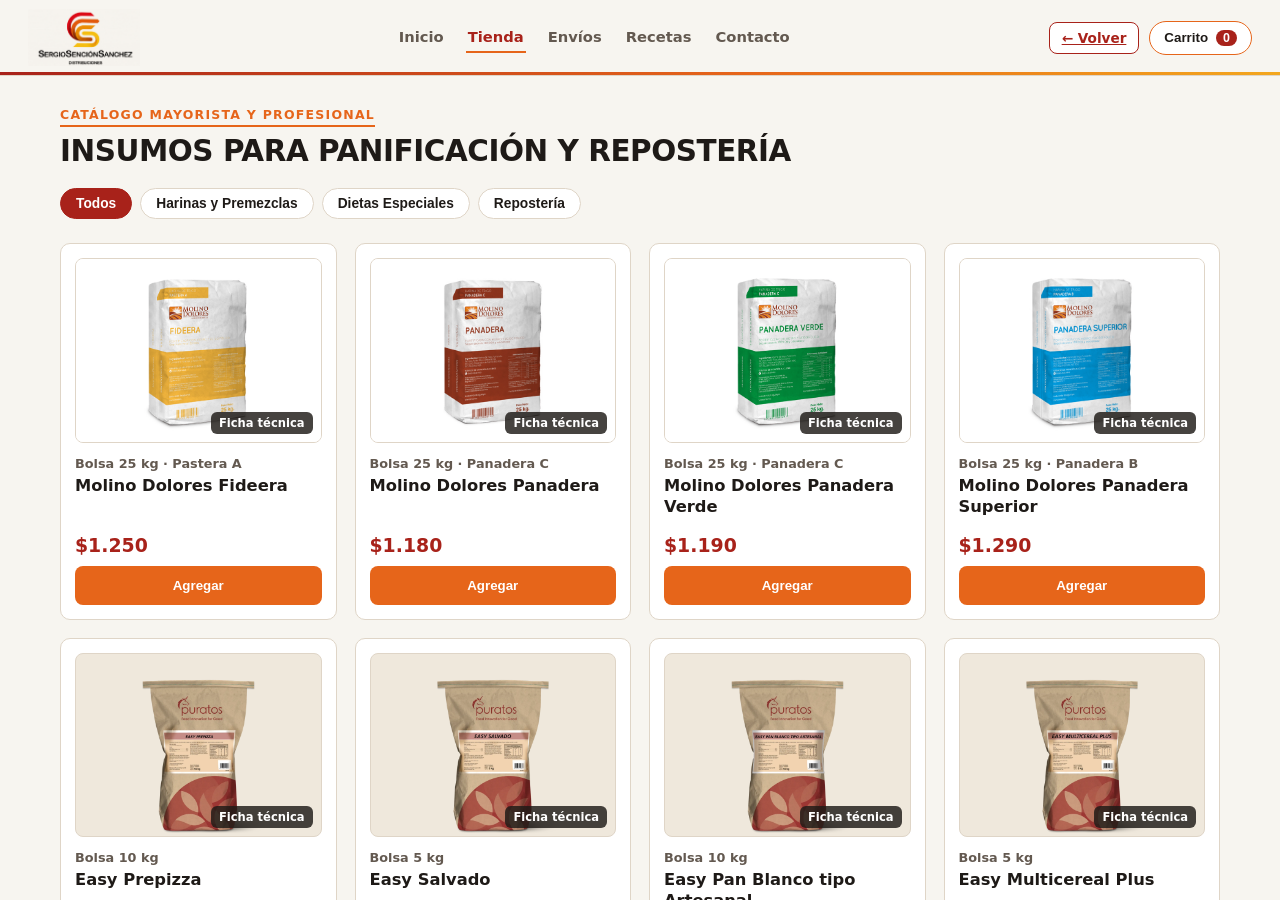
==== tienda.html @ 0acab4e1 "Add files via upload" ====
<!DOCTYPE html>
<html lang="es">
<head>
  <meta charset="UTF-8" />
  <meta name="viewport" content="width=device-width, initial-scale=1.0" />
  <title>Tienda — Sergio Sención Sánchez Distribuciones</title>
  <link rel="stylesheet" href="styles.css" />
</head>
<body>
  <header class="topbar">
    <a href="index.html" class="brand" aria-label="Sergio Sención Sánchez Distribuciones - Inicio">
      <img
        src="logo sergio.png"
        alt="Sergio Sención Sánchez Distribuciones"
        class="brand-logo"
      />
    </a>

    <nav class="main-nav" aria-label="Secciones principales">
      <a href="index.html" class="nav-link">Inicio</a>
      <a href="tienda.html" class="nav-link active">Tienda</a>
      <a href="index.html#envios" class="nav-link">Envíos</a>
      <a href="index.html#recetas" class="nav-link">Recetas</a>
      <a href="index.html#contacto" class="nav-link">Contacto</a>
    </nav>

    <div class="topbar-actions">
      <a href="index.html#tienda" class="btn btn-outline" style="padding: 7px 12px; font-size: 0.85rem;">← Volver</a>

      <button type="button" id="open-cart-btn" class="cart-btn" aria-label="Abrir carrito">
        <span class="cart-label">Carrito</span>
        <span id="cart-count" class="badge">0</span>
      </button>

      <button
        type="button"
        id="mobile-menu-btn"
        class="menu-toggle"
        aria-label="Abrir menú de navegación"
        aria-expanded="false"
        aria-controls="mobile-drawer"
      >
        <span></span>
        <span></span>
        <span></span>
      </button>
    </div>

    <div class="progress-track" aria-hidden="true">
      <div id="scroll-progress" class="progress-fill" style="width: 100%;"></div>
    </div>
  </header>

  <!-- MENÚ DESPLEGABLE PARA MÓVILES -->
  <nav id="mobile-drawer" class="mobile-drawer" aria-label="Navegación móvil" aria-hidden="true">
    <a href="index.html" class="mobile-link">Inicio</a>
    <a href="tienda.html" class="mobile-link active">Tienda</a>
    <a href="index.html#envios" class="mobile-link">Envíos</a>
    <a href="index.html#recetas" class="mobile-link">Recetas</a>
    <a href="index.html#contacto" class="mobile-link">Contacto</a>
  </nav>

  <main id="horizontal-stage" class="stage" tabindex="0">
    <!-- CATÁLOGO COMPLETO -->
    <section id="tienda" class="panel panel-store is-visible" data-index="0">
      <div class="panel-inner column-layout">
        <header class="section-header reveal">
          <div>
            <span class="kicker">Catálogo Mayorista y Profesional</span>
            <h2>Insumos para panificación y repostería</h2>
          </div>
          <div class="filter-bar" role="group" aria-label="Filtrar catálogo">
            <button type="button" class="filter-pill active" data-category="todos">Todos</button>
            <button type="button" class="filter-pill" data-category="harinas">Harinas y Premezclas</button>
            <button type="button" class="filter-pill" data-category="especiales">Dietas Especiales</button>
            <button type="button" class="filter-pill" data-category="reposteria">Repostería</button>
          </div>
        </header>

        <div id="product-grid" class="store-grid reveal delay-1"></div>
      </div>
    </section>
  </main>

  <!-- OVERLAY OSCURO PARA DRAWERS Y MODALES -->
  <div id="backdrop" class="backdrop" hidden></div>

  <!-- MODAL FICHA TÉCNICA DE PRODUCTO -->
  <div
    id="tech-modal"
    class="tech-modal"
    role="dialog"
    aria-modal="true"
    aria-labelledby="tech-modal-title"
    aria-hidden="true"
    hidden
  >
    <div class="tech-modal-header">
      <span class="tag" id="tech-modal-category">Ficha Técnica</span>
      <button type="button" id="close-tech-btn" class="icon-close" aria-label="Cerrar ficha técnica">✕</button>
    </div>

    <div class="tech-modal-body">
      <div class="tech-modal-media" id="tech-modal-media"></div>

      <div class="tech-modal-info">
        <span class="product-meta" id="tech-modal-unit"></span>
        <h3 id="tech-modal-title"></h3>
        <div class="product-price" id="tech-modal-price"></div>

        <dl class="tech-specs" id="tech-modal-specs"></dl>

        <div class="tech-modal-actions">
          <button type="button" id="tech-modal-add-btn" class="btn btn-primary btn-full">
            Agregar al pedido
          </button>
        </div>
      </div>
    </div>
  </div>

  <!-- DRAWER CARRITO -->
  <aside id="cart-drawer" class="cart-drawer" aria-label="Carrito de compras" aria-hidden="true">
    <div class="cart-header">
      <h3>Pedido actual</h3>
      <button type="button" id="close-cart-btn" class="icon-close" aria-label="Cerrar carrito">✕</button>
    </div>
    <div id="cart-items" class="cart-items"></div>
    <div class="cart-footer">
      <div class="cart-intent-options" role="radiogroup" aria-label="Tipo de envío">
        <label class="cart-intent-option">
          <input type="radio" name="cart-intent" value="Pedido" checked />
          <span>Pedido</span>
        </label>
        <label class="cart-intent-option">
          <input type="radio" name="cart-intent" value="Consulta" />
          <span>Consulta</span>
        </label>
      </div>
      <div class="cart-buyer-fields">
        <label class="cart-field">
          <span>Nombre o comercio</span>
          <input type="text" id="cart-customer-name" placeholder="Ej. Panadería Central" />
        </label>
        <label class="cart-field">
          <span>Localidad / envío</span>
          <input type="text" id="cart-customer-location" placeholder="Ej. Durazno / Agencia" />
        </label>
      </div>
      <div class="cart-subtotal">
        <span>Subtotal estimado</span>
        <strong id="cart-total">$0</strong>
      </div>
      <button type="button" id="checkout-btn" class="btn btn-primary btn-full">Finalizar pedido</button>
      <p id="checkout-msg" class="checkout-msg" aria-live="polite"></p>
    </div>
  </aside>

  <script src="app.js"></script>
</body>
</html>
---- styles.css ----
:root {
  --brand-red: #a8221a;
  --brand-red-dark: #861913;
  --brand-orange: #e6651a;
  --brand-orange-hover: #c85210;
  --brand-gold: #f3a71e;

  --bg-ivory: #f7f5f0;
  --bg-warm: #efe8dc;
  --bg-orange-tint: #fdf2ea;
  --surface: #ffffff;
  --ink: #1e1a17;
  --muted: #635950;
  --border: #dfd5c7;

  --grad-brand: linear-gradient(135deg, var(--brand-red) 0%, var(--brand-orange) 58%, var(--brand-gold) 100%);
  --topbar-h: 76px;
  --radius: 10px;
}

* {
  box-sizing: border-box;
}

html,
body {
  margin: 0;
  padding: 0;
  height: 100%;
  background: var(--bg-ivory);
  color: var(--ink);
  font-family: system-ui, -apple-system, BlinkMacSystemFont, "Segoe UI", Roboto, sans-serif;
  overflow: hidden;
  -webkit-tap-highlight-color: transparent;
}

/* Barra superior fija */
.topbar {
  position: fixed;
  top: 0;
  left: 0;
  right: 0;
  height: var(--topbar-h);
  z-index: 35;
  background: rgba(247, 245, 240, 0.96);
  backdrop-filter: blur(8px);
  border-bottom: 1px solid var(--border);
  display: flex;
  align-items: center;
  justify-content: space-between;
  padding: 0 28px;
  gap: 12px;
}

.brand {
  display: inline-flex;
  align-items: center;
  text-decoration: none;
  flex-shrink: 0;
  height: 100%;
  padding: 6px 0;
}

.brand-logo {
  display: block;
  height: 58px;
  width: auto;
  max-width: 185px;
  object-fit: contain;
  mix-blend-mode: multiply;
}

.main-nav {
  display: flex;
  align-items: center;
  gap: 20px;
}

.nav-link {
  text-decoration: none;
  color: var(--muted);
  font-size: 0.92rem;
  font-weight: 600;
  padding: 6px 2px;
  border-bottom: 2px solid transparent;
  transition: color 0.2s ease, border-color 0.2s ease;
}

.nav-link:hover,
.nav-link.active {
  color: var(--brand-red);
  border-bottom-color: var(--brand-orange);
}

.topbar-actions {
  display: flex;
  align-items: center;
  gap: 10px;
}

.cart-btn {
  display: inline-flex;
  align-items: center;
  gap: 8px;
  padding: 8px 14px;
  border-radius: 999px;
  border: 1.5px solid var(--brand-orange);
  background: var(--surface);
  color: var(--ink);
  font-weight: 700;
  cursor: pointer;
  transition: background 0.2s ease;
}

.cart-btn:hover {
  background: var(--bg-orange-tint);
}

.badge {
  background: var(--brand-red);
  color: #ffffff;
  border-radius: 999px;
  padding: 1px 7px;
  font-size: 0.78rem;
}

.menu-toggle {
  display: none;
  flex-direction: column;
  justify-content: center;
  gap: 4px;
  width: 38px;
  height: 38px;
  padding: 8px;
  border-radius: 8px;
  border: 1px solid var(--border);
  background: var(--surface);
  cursor: pointer;
}

.menu-toggle span {
  display: block;
  width: 100%;
  height: 2px;
  background: var(--ink);
  border-radius: 2px;
}

.mobile-drawer {
  position: fixed;
  top: var(--topbar-h);
  left: 0;
  right: 0;
  z-index: 32;
  background: var(--surface);
  border-bottom: 1px solid var(--border);
  padding: 12px 20px 18px;
  display: none;
  flex-direction: column;
  gap: 6px;
  box-shadow: 0 12px 24px rgba(30, 26, 23, 0.12);
}

.mobile-drawer.open {
  display: flex;
}

.mobile-link {
  text-decoration: none;
  color: var(--ink);
  font-weight: 700;
  padding: 10px 12px;
  border-radius: 8px;
}

.mobile-link.active {
  background: var(--bg-orange-tint);
  color: var(--brand-red);
}

.progress-track {
  position: absolute;
  left: 0;
  right: 0;
  bottom: 0;
  height: 3px;
  background: var(--border);
}

.progress-fill {
  height: 100%;
  width: 0%;
  background: var(--grad-brand);
  transition: width 0.15s ease-out;
}

/* Escenario horizontal */
.stage {
  display: flex;
  flex-direction: row;
  width: 100vw;
  height: 100vh;
  padding-top: var(--topbar-h);
  overflow-x: auto;
  overflow-y: hidden;
  scroll-snap-type: x mandatory;
  scroll-behavior: smooth;
  scrollbar-width: none;
}

.stage::-webkit-scrollbar {
  display: none;
}

.panel {
  flex: 0 0 100vw;
  width: 100vw;
  height: calc(100vh - var(--topbar-h));
  padding: 28px 40px 72px;
  scroll-snap-align: start;
  display: flex;
  align-items: flex-start;
  justify-content: center;
  overflow-y: auto;
  scrollbar-width: thin;
  scrollbar-color: var(--brand-orange) var(--bg-warm);
}

.panel::-webkit-scrollbar {
  width: 8px;
}

.panel::-webkit-scrollbar-track {
  background: var(--bg-warm);
}

.panel::-webkit-scrollbar-thumb {
  background: var(--brand-orange);
  border-radius: 999px;
}

.panel-hero {
  background: linear-gradient(
    90deg,
    var(--bg-ivory) 0%,
    var(--bg-ivory) 56%,
    var(--brand-orange) 56%,
    var(--brand-orange) 100%
  );
}

.panel-store {
  background: var(--bg-ivory);
}

.panel-logistics {
  background: var(--brand-orange);
  color: #ffffff;
}

.panel-logistics .kicker,
.panel-logistics .step-num {
  color: #ffe8a3;
}

.panel-logistics .section-note {
  color: rgba(255, 255, 255, 0.9);
}

.panel-logistics .feature-card {
  background: var(--surface);
  color: var(--ink);
  border: none;
  box-shadow: 0 12px 26px rgba(30, 26, 23, 0.14);
}

.panel-recipes {
  background: var(--bg-warm);
}

.panel-contact {
  background: linear-gradient(
    90deg,
    var(--bg-ivory) 0%,
    var(--bg-ivory) 56%,
    var(--bg-warm) 56%,
    var(--bg-warm) 100%
  );
}

.panel-inner {
  width: 100%;
  max-width: 1160px;
  margin: 0 auto;
  min-width: 0;
}

/* Distribuciones internas */
.split-layout {
  display: grid;
  grid-template-columns: 1.15fr 0.95fr;
  gap: 40px;
  align-items: center;
  min-height: calc(100vh - var(--topbar-h) - 100px);
}

.col-main,
.col-side {
  min-width: 0;
}

.col-side {
  display: flex;
  flex-direction: column;
  gap: 14px;
}

.hero-media-box {
  width: 100%;
  height: auto;
  aspect-ratio: 16 / 9;
  max-height: 250px;
  border-radius: var(--radius);
  overflow: hidden;
  background: #1e1a17;
  border: 2px solid rgba(255, 255, 255, 0.45);
  box-shadow: 0 12px 26px rgba(30, 26, 23, 0.2);
}

.hero-video {
  width: 100%;
  height: 100%;
  max-height: 100%;
  object-fit: cover;
  display: block;
}

.column-layout {
  display: flex;
  flex-direction: column;
  gap: 24px;
  min-height: 0;
}

.section-header {
  display: flex;
  justify-content: space-between;
  align-items: flex-end;
  gap: 20px;
  flex-wrap: wrap;
}

.kicker {
  display: inline-block;
  margin-bottom: 8px;
  font-size: 0.78rem;
  font-weight: 800;
  text-transform: uppercase;
  letter-spacing: 0.1em;
  color: var(--brand-orange);
  border-bottom: 2px solid var(--brand-orange);
  padding-bottom: 3px;
}

h1,
h2 {
  margin: 0;
  line-height: 1.12;
  letter-spacing: -0.015em;
}

h1 {
  font-size: clamp(1.8rem, 3.2vw, 2.75rem);
  margin-bottom: 14px;
}

h2 {
  font-size: clamp(1.4rem, 2.3vw, 2.05rem);
  text-transform: uppercase;
}

.lead,
.section-note {
  margin: 0;
  color: var(--muted);
  max-width: 56ch;
  line-height: 1.55;
}

.actions {
  display: flex;
  flex-wrap: wrap;
  gap: 12px;
  margin-top: 22px;
}

/* Tarjetas y grillas */
.info-stack {
  display: grid;
  grid-template-columns: repeat(2, minmax(0, 1fr));
  gap: 12px;
}

.metric-card,
.feature-card,
.recipe-card,
.product-card,
.contact-card {
  background: var(--surface);
  border: 1px solid var(--border);
  border-radius: var(--radius);
  padding: 18px;
}

.panel-hero .metric-card {
  border-color: rgba(30, 26, 23, 0.12);
  box-shadow: 0 8px 20px rgba(30, 26, 23, 0.12);
}

.metric-card strong {
  display: block;
  font-size: 1.1rem;
  color: var(--brand-red);
  margin-bottom: 4px;
}

.metric-card span {
  color: var(--muted);
  font-size: 0.88rem;
  line-height: 1.35;
  display: block;
}

.filter-bar {
  display: flex;
  flex-wrap: wrap;
  gap: 8px;
}

.filter-pill {
  padding: 7px 15px;
  border-radius: 999px;
  border: 1px solid var(--border);
  background: var(--surface);
  color: var(--ink);
  cursor: pointer;
  font-size: 0.86rem;
  font-weight: 600;
  white-space: nowrap;
  transition: all 0.18s ease;
}

.filter-pill:hover {
  border-color: var(--brand-orange);
}

.filter-pill.active {
  background: var(--brand-red);
  border-color: var(--brand-red);
  color: #ffffff;
}

/* Grilla de tienda: 4 columnas que crecen hacia abajo */
.store-grid {
  display: grid;
  grid-template-columns: repeat(4, minmax(0, 1fr));
  grid-auto-rows: minmax(250px, auto);
  align-items: stretch;
  gap: 18px;
  padding-bottom: 24px;
}

.product-card {
  padding: 14px;
  display: flex;
  flex-direction: column;
  justify-content: space-between;
  gap: 12px;
  min-width: 0;
  cursor: pointer;
  transition: transform 0.2s ease, border-color 0.2s ease;
}

.product-card:hover {
  transform: translateY(-3px);
  border-color: var(--brand-orange);
}

.product-thumb-wrap {
  position: relative;
  width: 100%;
  aspect-ratio: 4 / 3;
  border-radius: 8px;
  overflow: hidden;
  background: var(--bg-warm);
  border: 1px solid var(--border);
  margin-bottom: 10px;
  display: grid;
  place-items: center;
}

.product-sheet-hint {
  position: absolute;
  right: 8px;
  bottom: 8px;
  padding: 4px 8px;
  border-radius: 6px;
  background: rgba(30, 26, 23, 0.82);
  color: #ffffff;
  font-size: 0.72rem;
  font-weight: 700;
}

.product-thumb-placeholder {
  width: 100%;
  height: 100%;
  display: grid;
  place-items: center;
  background: linear-gradient(135deg, var(--bg-orange-tint) 0%, var(--bg-warm) 100%);
  color: var(--brand-red);
  font-weight: 800;
  font-size: 0.82rem;
  letter-spacing: 0.06em;
  text-transform: uppercase;
}

.product-thumb {
  width: 100%;
  height: 100%;
  object-fit: cover;
  display: block;
}

.product-card h3 {
  margin: 4px 0 0;
  font-size: 1.02rem;
  line-height: 1.28;
}

.product-meta {
  font-size: 0.8rem;
  color: var(--muted);
  font-weight: 600;
}

.product-price {
  font-size: 1.18rem;
  font-weight: 800;
  color: var(--brand-red);
  margin: 4px 0 10px;
}

.cards-3 {
  display: grid;
  grid-template-columns: repeat(3, minmax(0, 1fr));
  gap: 20px;
}

.step-num {
  display: inline-block;
  font-weight: 800;
  font-size: 0.9rem;
  color: var(--brand-orange);
  margin-bottom: 8px;
}

.tag {
  display: inline-block;
  font-size: 0.76rem;
  font-weight: 700;
  text-transform: uppercase;
  letter-spacing: 0.04em;
  padding: 4px 9px;
  border-radius: 6px;
  background: var(--bg-orange-tint);
  color: var(--brand-red);
  margin-bottom: 8px;
}

/* Contacto */
.contact-list {
  list-style: none;
  padding: 0;
  margin: 20px 0 0;
  display: grid;
  gap: 10px;
}

.contact-list a {
  color: var(--brand-red);
  font-weight: 600;
  text-decoration: none;
}

.contact-card {
  display: grid;
  gap: 12px;
  box-shadow: 0 10px 24px rgba(30, 26, 23, 0.06);
}

.contact-card h3 {
  margin: 0 0 4px;
}

.contact-card label {
  display: grid;
  gap: 5px;
  font-size: 0.86rem;
  font-weight: 700;
}

.contact-card input,
.contact-card textarea {
  width: 100%;
  padding: 10px 12px;
  border: 1px solid var(--border);
  border-radius: 8px;
  font: inherit;
  font-size: 16px;
  background: var(--bg-ivory);
}

.contact-card input:focus,
.contact-card textarea:focus {
  outline: 2px solid var(--brand-orange);
  border-color: var(--brand-orange);
  background: var(--surface);
}

/* Botones */
.btn {
  display: inline-flex;
  align-items: center;
  justify-content: center;
  padding: 11px 18px;
  border-radius: 8px;
  border: 1px solid transparent;
  font-weight: 700;
  cursor: pointer;
  transition: background 0.2s ease, transform 0.15s ease;
}

.btn-primary {
  background: var(--brand-orange);
  color: #ffffff;
}

.btn-primary:hover {
  background: var(--brand-orange-hover);
}

.btn-outline {
  background: var(--surface);
  border-color: var(--brand-red);
  color: var(--brand-red);
}

.btn-outline:hover {
  background: var(--bg-orange-tint);
}

.btn-full {
  width: 100%;
}

/* Controles inferiores */
.stage-controls {
  position: fixed;
  right: 28px;
  bottom: 18px;
  z-index: 25;
  display: flex;
  align-items: center;
  gap: 10px;
  background: var(--surface);
  border: 1px solid var(--border);
  border-radius: 999px;
  padding: 6px 12px;
  box-shadow: 0 6px 18px rgba(30, 26, 23, 0.08);
}

.arrow-btn {
  border: none;
  background: transparent;
  color: var(--brand-red);
  font-size: 1rem;
  font-weight: 800;
  cursor: pointer;
  padding: 2px 6px;
}

.panel-indicator {
  font-size: 0.82rem;
  font-weight: 700;
  color: var(--muted);
}

/* Animación de entrada por sección */
.reveal {
  opacity: 0;
  transform: translateX(28px);
  transition: opacity 0.45s ease, transform 0.45s ease;
}

.reveal.delay-1 {
  transition-delay: 0.12s;
}

.panel.is-visible .reveal {
  opacity: 1;
  transform: translateX(0);
}

/* Backdrop, modal de ficha técnica y carrito */
.backdrop {
  position: fixed;
  inset: 0;
  background: rgba(30, 26, 23, 0.45);
  z-index: 38;
}

.tech-modal {
  position: fixed;
  top: 50%;
  left: 50%;
  transform: translate(-50%, -50%);
  width: min(92vw, 760px);
  max-height: 88dvh;
  background: var(--surface);
  border: 1px solid var(--border);
  border-radius: 14px;
  box-shadow: 0 22px 48px rgba(30, 26, 23, 0.25);
  display: flex;
  flex-direction: column;
  overflow: hidden;
  z-index: 39;
}

.tech-modal[hidden] {
  display: none;
}

.tech-modal-header {
  flex-shrink: 0;
  display: flex;
  align-items: center;
  justify-content: space-between;
  padding: 14px 20px;
  border-bottom: 1px solid var(--border);
  background: var(--bg-ivory);
}

.tech-modal-header .tag {
  margin-bottom: 0;
}

.tech-modal-body {
  padding: 20px;
  overflow-y: auto;
  display: grid;
  grid-template-columns: 0.95fr 1.25fr;
  gap: 22px;
  align-items: start;
}

.tech-modal-media {
  width: 100%;
  aspect-ratio: 4 / 3;
  border-radius: 10px;
  overflow: hidden;
  border: 1px solid var(--border);
  background: var(--bg-warm);
}

.tech-modal-media img {
  width: 100%;
  height: 100%;
  object-fit: cover;
  display: block;
}

.tech-modal-info h3 {
  margin: 4px 0 6px;
  font-size: 1.35rem;
  line-height: 1.2;
}

.tech-specs {
  margin: 14px 0 18px;
  padding: 0;
  border-top: 1px solid var(--border);
}

.tech-spec-row {
  display: grid;
  grid-template-columns: 130px 1fr;
  gap: 10px;
  padding: 9px 0;
  border-bottom: 1px solid var(--border);
  font-size: 0.88rem;
  line-height: 1.4;
}

.tech-spec-row dt {
  font-weight: 700;
  color: var(--ink);
}

.tech-spec-row dd {
  margin: 0;
  color: var(--muted);
}

.tech-modal-actions {
  margin-top: 8px;
}

.cart-drawer {
  position: fixed;
  top: 0;
  right: -100%;
  width: min(100%, 390px);
  height: 100dvh;
  max-height: 100dvh;
  background: var(--surface);
  border-left: 1px solid var(--border);
  box-shadow: -10px 0 30px rgba(30, 26, 23, 0.14);
  display: flex;
  flex-direction: column;
  overflow: hidden;
  z-index: 40;
  transition: right 0.25s ease;
}

.cart-drawer.open {
  right: 0;
}

.cart-header,
.cart-footer {
  flex-shrink: 0;
  padding: 16px 20px;
  border-bottom: 1px solid var(--border);
}

.cart-footer {
  border-top: 1px solid var(--border);
  border-bottom: none;
  margin-top: auto;
  background: var(--bg-ivory);
  max-height: 56dvh;
  overflow-y: auto;
}

.cart-header {
  display: flex;
  justify-content: space-between;
  align-items: center;
}

.icon-close {
  width: 34px;
  height: 34px;
  border-radius: 8px;
  border: 1px solid var(--border);
  background: var(--bg-ivory);
  cursor: pointer;
}

.cart-items {
  flex: 1 1 auto;
  min-height: 0;
  overflow-y: auto;
  padding: 16px 20px;
  display: flex;
  flex-direction: column;
  gap: 12px;
}

.cart-row {
  flex-shrink: 0;
  display: flex;
  justify-content: space-between;
  align-items: center;
  gap: 10px;
  padding-bottom: 10px;
  border-bottom: 1px solid var(--border);
}

.cart-item-main {
  display: flex;
  align-items: center;
  gap: 10px;
  min-width: 0;
}

.cart-item-thumb {
  width: 46px;
  height: 46px;
  object-fit: cover;
  border-radius: 6px;
  border: 1px solid var(--border);
  flex-shrink: 0;
}

.qty-box {
  display: flex;
  align-items: center;
  gap: 8px;
  flex-shrink: 0;
}

.qty-box button {
  width: 30px;
  height: 30px;
  border-radius: 6px;
  border: 1px solid var(--border);
  background: var(--bg-ivory);
  font-weight: 700;
  cursor: pointer;
}

.cart-subtotal {
  display: flex;
  justify-content: space-between;
  margin-bottom: 12px;
}

.checkout-msg,
.form-feedback {
  margin: 8px 0 0;
  font-size: 0.85rem;
  color: var(--muted);
  white-space: pre-line;
}

.cart-buyer-fields {
  display: grid;
  gap: 10px;
  margin-bottom: 12px;
}

.cart-field {
  display: grid;
  gap: 4px;
  font-size: 0.85rem;
  font-weight: 700;
}

.cart-field input {
  width: 100%;
  padding: 9px 11px;
  border: 1px solid var(--border);
  border-radius: 8px;
  font: inherit;
  font-size: 16px;
  background: var(--surface);
}

.cart-intent-options {
  display: grid;
  grid-template-columns: repeat(2, minmax(0, 1fr));
  gap: 8px;
  margin-bottom: 12px;
}

.cart-intent-option {
  display: flex;
  align-items: center;
  justify-content: center;
  gap: 6px;
  padding: 8px 10px;
  border: 1px solid var(--border);
  border-radius: 8px;
  background: var(--surface);
  font-size: 0.88rem;
  font-weight: 700;
  cursor: pointer;
}

.cart-intent-option input {
  margin: 0;
  accent-color: var(--brand-orange);
  cursor: pointer;
}

/* Tablet y laptop compacta (<= 1024px) */
@media (max-width: 1024px) {
  .store-grid {
    grid-template-columns: repeat(2, minmax(0, 1fr));
  }

  .panel {
    padding-left: 24px;
    padding-right: 24px;
  }
}

/* Versión mobile (<= 860px) */
@media (max-width: 860px) {
  :root {
    --topbar-h: 66px;
  }

  html,
  body {
    overflow-x: hidden;
    overflow-y: auto;
    height: auto;
  }

  .topbar {
    padding: 0 16px;
  }

  .brand-logo {
    height: 48px;
    max-width: 155px;
  }

  .main-nav,
  .stage-controls {
    display: none;
  }

  .menu-toggle {
    display: inline-flex;
  }

  .stage {
    flex-direction: column;
    width: 100%;
    height: auto;
    padding-top: var(--topbar-h);
    overflow: visible;
    scroll-snap-type: none;
  }

  .panel,
  .panel-hero,
  .panel-contact {
    width: 100%;
    min-height: auto;
    height: auto;
    padding: 28px 16px 44px;
    background: var(--bg-ivory);
    border-bottom: 1px solid var(--border);
    overflow-y: visible;
  }

  .panel-hero {
    background: linear-gradient(
      180deg,
      var(--bg-ivory) 0%,
      var(--bg-ivory) 58%,
      var(--brand-orange) 58%,
      var(--brand-orange) 100%
    );
  }

  .panel-logistics {
    background: var(--brand-orange);
  }

  .panel-recipes {
    background: var(--bg-warm);
  }

  .split-layout,
  .cards-3 {
    grid-template-columns: 1fr;
    gap: 22px;
  }

  .split-layout {
    min-height: auto;
  }

  .hero-media-box {
    max-height: none;
  }

  .actions {
    flex-direction: column;
  }

  .actions .btn {
    width: 100%;
  }

  .filter-bar {
    width: 100%;
    flex-wrap: nowrap;
    overflow-x: auto;
    padding-bottom: 4px;
    scrollbar-width: none;
  }

  .filter-bar::-webkit-scrollbar {
    display: none;
  }

  .tech-modal-body {
    grid-template-columns: 1fr;
    gap: 16px;
    padding: 16px;
  }

  .tech-modal-media {
    max-width: 240px;
    max-height: 150px;
    margin: 0 auto;
  }

  .tech-spec-row {
    grid-template-columns: 1fr;
    gap: 2px;
  }

  .reveal {
    transform: translateY(18px);
  }

  .panel.is-visible .reveal {
    transform: translateY(0);
  }
}

/* Celulares chicos (<= 480px) */
@media (max-width: 480px) {
  .brand-logo {
    height: 44px;
    max-width: 140px;
  }

  .cart-label {
    display: none;
  }

  .info-stack,
  .store-grid {
    grid-template-columns: 1fr;
  }

  .cart-drawer {
    width: 100%;
  }
}
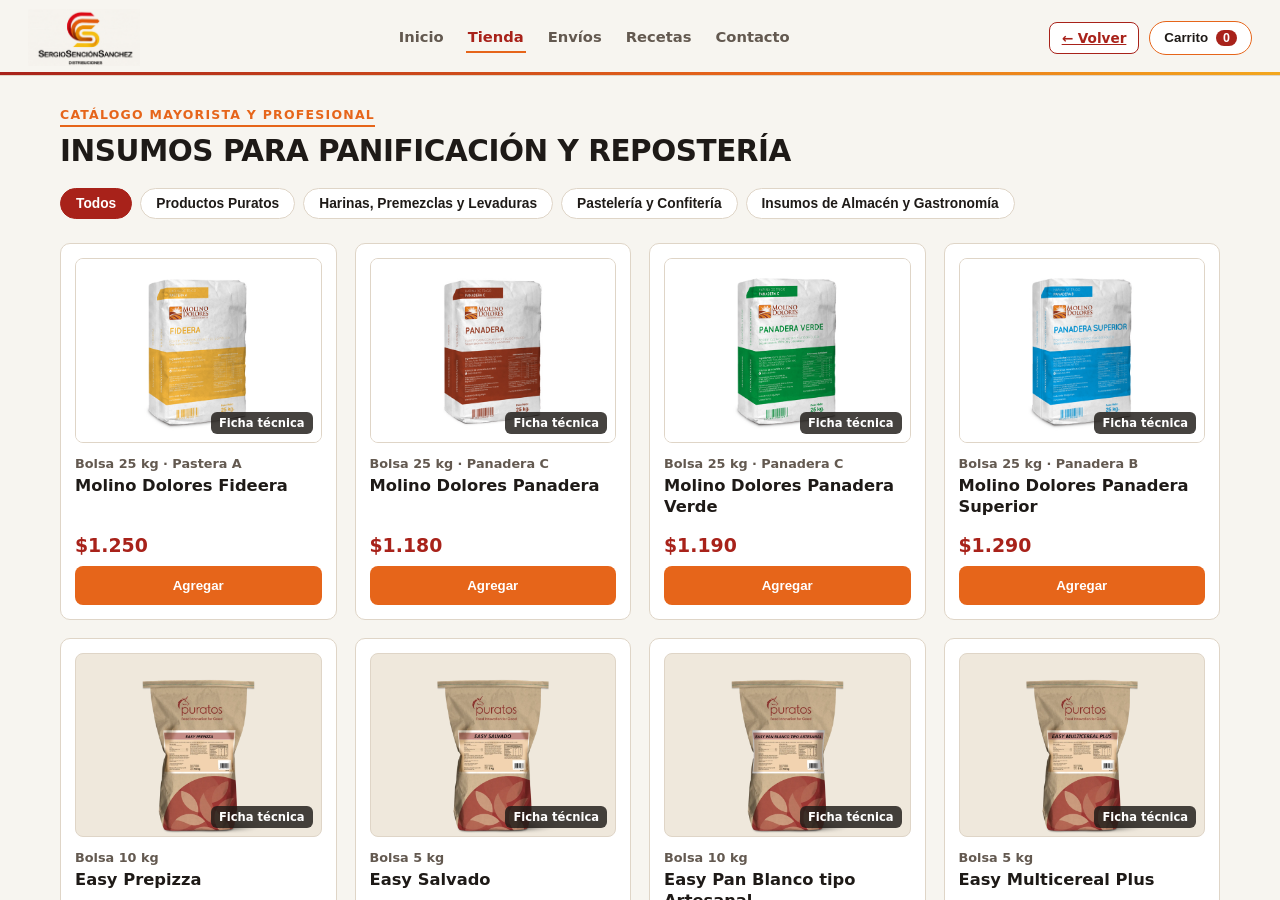
==== commit f6b0b93e: "Add files via upload" ====
--- a/tienda.html
+++ b/tienda.html
@@ -71,9 +71,10 @@
           </div>
           <div class="filter-bar" role="group" aria-label="Filtrar catálogo">
             <button type="button" class="filter-pill active" data-category="todos">Todos</button>
-            <button type="button" class="filter-pill" data-category="harinas">Harinas y Premezclas</button>
-            <button type="button" class="filter-pill" data-category="especiales">Dietas Especiales</button>
-            <button type="button" class="filter-pill" data-category="reposteria">Repostería</button>
+            <button type="button" class="filter-pill" data-category="puratos">Productos Puratos</button>
+            <button type="button" class="filter-pill" data-category="harinas">Harinas, Premezclas y Levaduras</button>
+            <button type="button" class="filter-pill" data-category="pasteleria">Pastelería y Confitería</button>
+            <button type="button" class="filter-pill" data-category="almacen-gastronomia">Insumos de Almacén y Gastronomía</button>
           </div>
         </header>
 
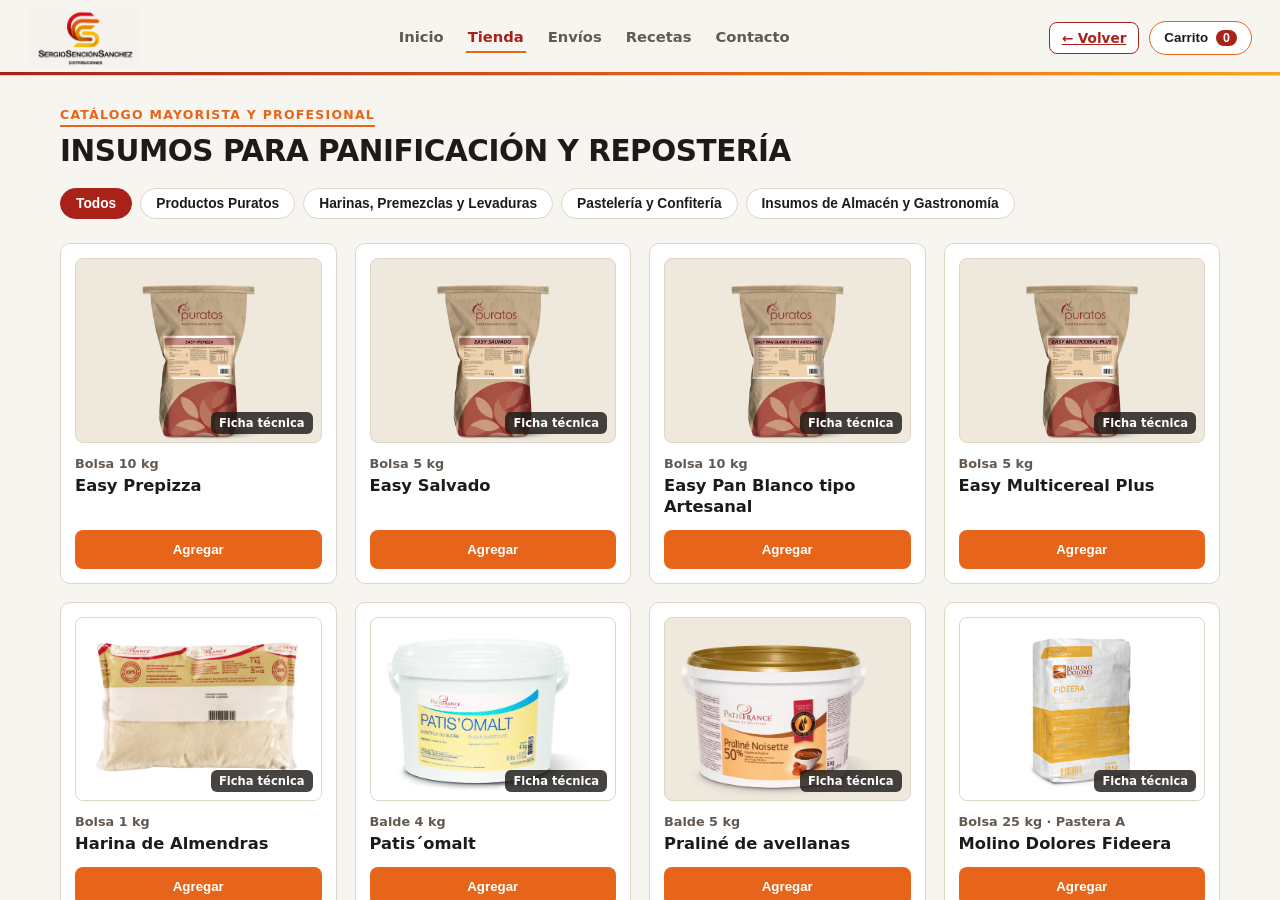
==== commit 337fb6f9: "Add files via upload" ====
--- a/tienda.html
+++ b/tienda.html
@@ -5,6 +5,19 @@
   <meta name="viewport" content="width=device-width, initial-scale=1.0" />
   <title>Tienda — Sergio Sención Sánchez Distribuciones</title>
   <link rel="stylesheet" href="styles.css" />
+  <style>
+    .cart-icon {
+      display: none;
+      font-size: 0.95rem;
+      line-height: 1;
+    }
+    @media (max-width: 860px) {
+      .cart-icon {
+        display: inline-flex;
+        align-items: center;
+      }
+    }
+  </style>
 </head>
 <body>
   <header class="topbar">
@@ -28,6 +41,7 @@
       <a href="index.html#tienda" class="btn btn-outline" style="padding: 7px 12px; font-size: 0.85rem;">← Volver</a>
 
       <button type="button" id="open-cart-btn" class="cart-btn" aria-label="Abrir carrito">
+        <span class="cart-icon" aria-hidden="true">🛒</span>
         <span class="cart-label">Carrito</span>
         <span id="cart-count" class="badge">0</span>
       </button>
